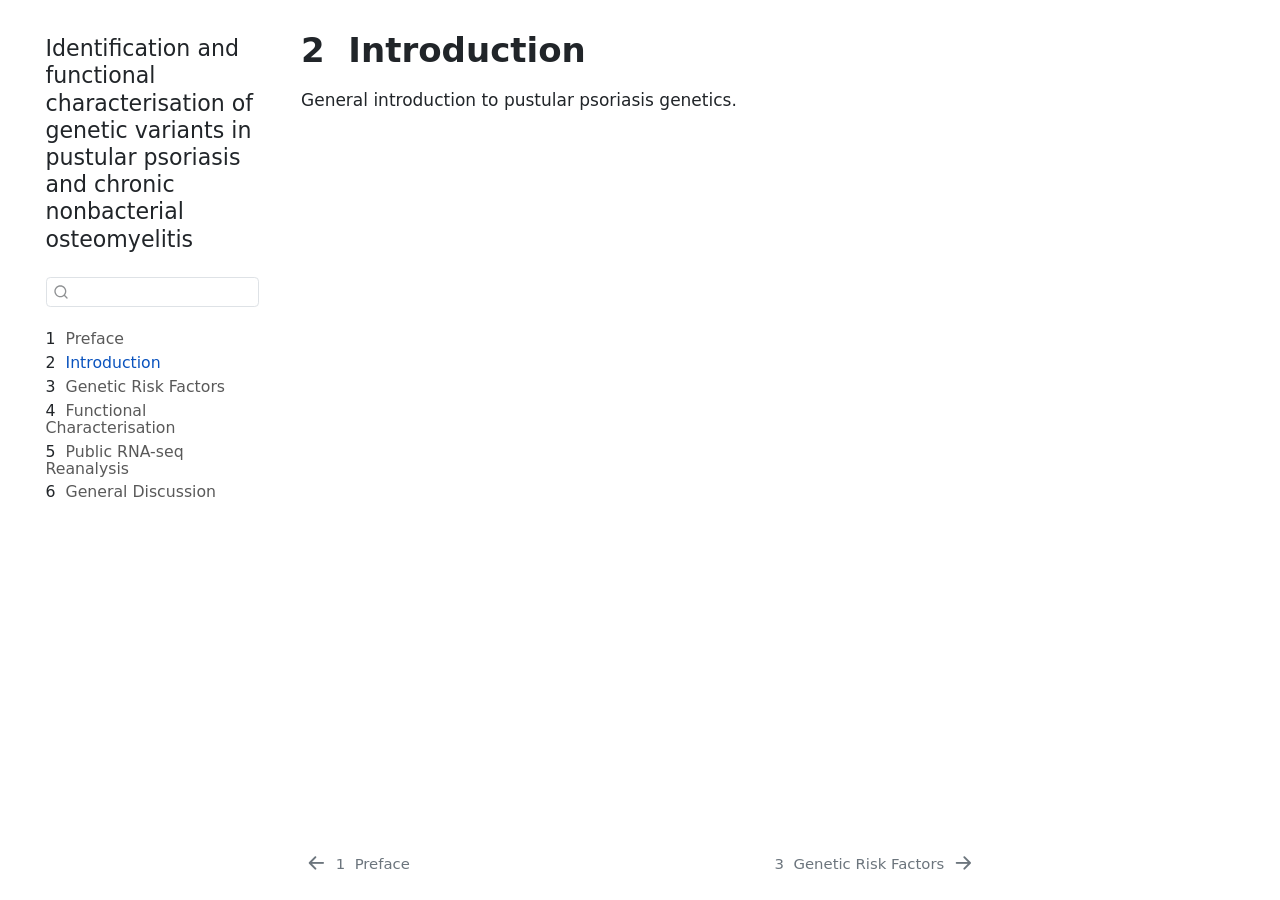
==== PhD-OS/thesis-manuscript/_book/chapters/01-introduction.html @ 2300375d "Initialize Quarto dissertation book" ====
<!DOCTYPE html>
<html xmlns="http://www.w3.org/1999/xhtml" lang="en" xml:lang="en"><head>

<meta charset="utf-8">
<meta name="generator" content="quarto-1.9.37">

<meta name="viewport" content="width=device-width, initial-scale=1.0, user-scalable=yes">


<title>2&nbsp; Introduction – Identification and functional characterisation of genetic variants in pustular psoriasis and chronic nonbacterial osteomyelitis</title>
<style>
/* Default styles provided by pandoc.
** See https://pandoc.org/MANUAL.html#variables-for-html for config info.
*/
code{white-space: pre-wrap;}
span.smallcaps{font-variant: small-caps;}
div.columns{display: flex; gap: min(4vw, 1.5em);}
div.column{flex: auto; overflow-x: auto;}
div.hanging-indent{margin-left: 1.5em; text-indent: -1.5em;}
ul.task-list{list-style: none;}
ul.task-list li input[type="checkbox"] {
  width: 0.8em;
  margin: 0 0.8em 0.2em -1em; /* quarto-specific, see https://github.com/quarto-dev/quarto-cli/issues/4556 */ 
  vertical-align: middle;
}
</style>


<script src="../site_libs/quarto-nav/quarto-nav.js"></script>
<script src="../site_libs/quarto-nav/headroom.min.js"></script>
<script src="../site_libs/clipboard/clipboard.min.js"></script>
<script src="../site_libs/quarto-search/autocomplete.umd.js"></script>
<script src="../site_libs/quarto-search/fuse.min.js"></script>
<script src="../site_libs/quarto-search/quarto-search.js"></script>
<meta name="quarto:offset" content="../">
<link href="../chapters/02-genetics.html" rel="next">
<link href="../index.html" rel="prev">
<script src="../site_libs/quarto-html/quarto.js" type="module"></script>
<script src="../site_libs/quarto-html/tabsets/tabsets.js" type="module"></script>
<script src="../site_libs/quarto-html/popper.min.js"></script>
<script src="../site_libs/quarto-html/tippy.umd.min.js"></script>
<script src="../site_libs/quarto-html/anchor.min.js"></script>
<link href="../site_libs/quarto-html/tippy.css" rel="stylesheet">
<link href="../site_libs/quarto-html/quarto-syntax-highlighting-7f8f88aac4f3542376d5c11b86a4c14d.css" rel="stylesheet" id="quarto-text-highlighting-styles">
<script src="../site_libs/bootstrap/bootstrap.min.js"></script>
<link href="../site_libs/bootstrap/bootstrap-icons.css" rel="stylesheet">
<link href="../site_libs/bootstrap/bootstrap-41d61366cb11220c48f4f4aa0bca5522.min.css" rel="stylesheet" append-hash="true" id="quarto-bootstrap" data-mode="light">
<script id="quarto-search-options" type="application/json">{
  "location": "sidebar",
  "copy-button": false,
  "collapse-after": 3,
  "panel-placement": "start",
  "type": "textbox",
  "limit": 50,
  "keyboard-shortcut": [
    "f",
    "/",
    "s"
  ],
  "show-item-context": false,
  "language": {
    "search-no-results-text": "No results",
    "search-matching-documents-text": "matching documents",
    "search-copy-link-title": "Copy link to search",
    "search-hide-matches-text": "Hide additional matches",
    "search-more-match-text": "more match in this document",
    "search-more-matches-text": "more matches in this document",
    "search-clear-button-title": "Clear",
    "search-text-placeholder": "",
    "search-detached-cancel-button-title": "Cancel",
    "search-submit-button-title": "Submit",
    "search-label": "Search"
  }
}</script>


</head>

<body class="nav-sidebar floating quarto-light">

<div id="quarto-search-results"></div>
  <header id="quarto-header" class="headroom fixed-top">
  <nav class="quarto-secondary-nav">
    <div class="container-fluid d-flex">
      <button type="button" class="quarto-btn-toggle btn" data-bs-toggle="collapse" role="button" data-bs-target=".quarto-sidebar-collapse-item" aria-controls="quarto-sidebar" aria-expanded="false" aria-label="Toggle sidebar navigation" onclick="if (window.quartoToggleHeadroom) { window.quartoToggleHeadroom(); }">
        <i class="bi bi-layout-text-sidebar-reverse"></i>
      </button>
        <nav class="quarto-page-breadcrumbs" aria-label="breadcrumb"><ol class="breadcrumb"><li class="breadcrumb-item"><a href="../chapters/01-introduction.html"><span class="chapter-number">2</span>&nbsp; <span class="chapter-title">Introduction</span></a></li></ol></nav>
        <a class="flex-grow-1" role="navigation" data-bs-toggle="collapse" data-bs-target=".quarto-sidebar-collapse-item" aria-controls="quarto-sidebar" aria-expanded="false" aria-label="Toggle sidebar navigation" onclick="if (window.quartoToggleHeadroom) { window.quartoToggleHeadroom(); }">      
        </a>
      <button type="button" class="btn quarto-search-button" aria-label="Search" onclick="window.quartoOpenSearch();">
        <i class="bi bi-search"></i>
      </button>
    </div>
  </nav>
</header>
<!-- content -->
<div id="quarto-content" class="quarto-container page-columns page-rows-contents page-layout-article">
<!-- sidebar -->
  <nav id="quarto-sidebar" class="sidebar collapse collapse-horizontal quarto-sidebar-collapse-item sidebar-navigation floating overflow-auto">
    <div class="pt-lg-2 mt-2 text-left sidebar-header">
    <div class="sidebar-title mb-0 py-0">
      <a href="../">Identification and functional characterisation of genetic variants in pustular psoriasis and chronic nonbacterial osteomyelitis</a> 
    </div>
      </div>
        <div class="mt-2 flex-shrink-0 align-items-center">
        <div class="sidebar-search">
        <div id="quarto-search" class="" title="Search"></div>
        </div>
        </div>
    <div class="sidebar-menu-container"> 
    <ul class="list-unstyled mt-1">
        <li class="sidebar-item">
  <div class="sidebar-item-container"> 
  <a href="../index.html" class="sidebar-item-text sidebar-link">
 <span class="menu-text"><span class="chapter-number">1</span>&nbsp; <span class="chapter-title">Preface</span></span></a>
  </div>
</li>
        <li class="sidebar-item">
  <div class="sidebar-item-container"> 
  <a href="../chapters/01-introduction.html" class="sidebar-item-text sidebar-link active">
 <span class="menu-text"><span class="chapter-number">2</span>&nbsp; <span class="chapter-title">Introduction</span></span></a>
  </div>
</li>
        <li class="sidebar-item">
  <div class="sidebar-item-container"> 
  <a href="../chapters/02-genetics.html" class="sidebar-item-text sidebar-link">
 <span class="menu-text"><span class="chapter-number">3</span>&nbsp; <span class="chapter-title">Genetic Risk Factors</span></span></a>
  </div>
</li>
        <li class="sidebar-item">
  <div class="sidebar-item-container"> 
  <a href="../chapters/03-functional.html" class="sidebar-item-text sidebar-link">
 <span class="menu-text"><span class="chapter-number">4</span>&nbsp; <span class="chapter-title">Functional Characterisation</span></span></a>
  </div>
</li>
        <li class="sidebar-item">
  <div class="sidebar-item-container"> 
  <a href="../chapters/04-rnaseq.html" class="sidebar-item-text sidebar-link">
 <span class="menu-text"><span class="chapter-number">5</span>&nbsp; <span class="chapter-title">Public RNA-seq Reanalysis</span></span></a>
  </div>
</li>
        <li class="sidebar-item">
  <div class="sidebar-item-container"> 
  <a href="../chapters/05-discussion.html" class="sidebar-item-text sidebar-link">
 <span class="menu-text"><span class="chapter-number">6</span>&nbsp; <span class="chapter-title">General Discussion</span></span></a>
  </div>
</li>
    </ul>
    </div>
</nav>
<div id="quarto-sidebar-glass" class="quarto-sidebar-collapse-item" data-bs-toggle="collapse" data-bs-target=".quarto-sidebar-collapse-item"></div>
<!-- margin-sidebar -->
    <div id="quarto-margin-sidebar" class="sidebar margin-sidebar zindex-bottom">
        
    </div>
<!-- main -->
<main class="content" id="quarto-document-content">

<header id="title-block-header" class="quarto-title-block default">
<div class="quarto-title">
<h1 class="title"><span class="chapter-number">2</span>&nbsp; <span class="chapter-title">Introduction</span></h1>
</div>



<div class="quarto-title-meta">

    
  
    
  </div>
  


</header>


<p>General introduction to pustular psoriasis genetics.</p>



</main> <!-- /main -->
<script id="quarto-html-after-body" type="application/javascript">
  window.document.addEventListener("DOMContentLoaded", function (event) {
    const icon = "";
    const anchorJS = new window.AnchorJS();
    anchorJS.options = {
      placement: 'right',
      icon: icon
    };
    anchorJS.add('.anchored');
    const isCodeAnnotation = (el) => {
      for (const clz of el.classList) {
        if (clz.startsWith('code-annotation-')) {                     
          return true;
        }
      }
      return false;
    }
    const onCopySuccess = function(e) {
      // button target
      const button = e.trigger;
      // don't keep focus
      button.blur();
      // flash "checked"
      button.classList.add('code-copy-button-checked');
      var currentTitle = button.getAttribute("title");
      button.setAttribute("title", "Copied!");
      let tooltip;
      if (window.bootstrap) {
        button.setAttribute("data-bs-toggle", "tooltip");
        button.setAttribute("data-bs-placement", "left");
        button.setAttribute("data-bs-title", "Copied!");
        tooltip = new bootstrap.Tooltip(button, 
          { trigger: "manual", 
            customClass: "code-copy-button-tooltip",
            offset: [0, -8]});
        tooltip.show();    
      }
      setTimeout(function() {
        if (tooltip) {
          tooltip.hide();
          button.removeAttribute("data-bs-title");
          button.removeAttribute("data-bs-toggle");
          button.removeAttribute("data-bs-placement");
        }
        button.setAttribute("title", currentTitle);
        button.classList.remove('code-copy-button-checked');
      }, 1000);
      // clear code selection
      e.clearSelection();
    }
    const getTextToCopy = function(trigger) {
      const outerScaffold = trigger.parentElement.cloneNode(true);
      const codeEl = outerScaffold.querySelector('code');
      for (const childEl of codeEl.children) {
        if (isCodeAnnotation(childEl)) {
          childEl.remove();
        }
      }
      return codeEl.innerText;
    }
    const clipboard = new window.ClipboardJS('.code-copy-button:not([data-in-quarto-modal])', {
      text: getTextToCopy
    });
    clipboard.on('success', onCopySuccess);
    if (window.document.getElementById('quarto-embedded-source-code-modal')) {
      const clipboardModal = new window.ClipboardJS('.code-copy-button[data-in-quarto-modal]', {
        text: getTextToCopy,
        container: window.document.getElementById('quarto-embedded-source-code-modal')
      });
      clipboardModal.on('success', onCopySuccess);
    }
      var localhostRegex = new RegExp(/^(?:http|https):\/\/localhost\:?[0-9]*\//);
      var mailtoRegex = new RegExp(/^mailto:/);
        var filterRegex = new RegExp('/' + window.location.host + '/');
      var isInternal = (href) => {
          return filterRegex.test(href) || localhostRegex.test(href) || mailtoRegex.test(href);
      }
      // Inspect non-navigation links and adorn them if external
     var links = window.document.querySelectorAll('a[href]:not(.nav-link):not(.navbar-brand):not(.toc-action):not(.sidebar-link):not(.sidebar-item-toggle):not(.pagination-link):not(.no-external):not([aria-hidden]):not(.dropdown-item):not(.quarto-navigation-tool):not(.about-link)');
      for (var i=0; i<links.length; i++) {
        const link = links[i];
        if (!isInternal(link.href)) {
          // undo the damage that might have been done by quarto-nav.js in the case of
          // links that we want to consider external
          if (link.dataset.originalHref !== undefined) {
            link.href = link.dataset.originalHref;
          }
        }
      }
    function tippyHover(el, contentFn, onTriggerFn, onUntriggerFn) {
      const config = {
        allowHTML: true,
        maxWidth: 500,
        delay: 100,
        arrow: false,
        appendTo: function(el) {
            return el.parentElement;
        },
        interactive: true,
        interactiveBorder: 10,
        theme: 'quarto',
        placement: 'bottom-start',
      };
      if (contentFn) {
        config.content = contentFn;
      }
      if (onTriggerFn) {
        config.onTrigger = onTriggerFn;
      }
      if (onUntriggerFn) {
        config.onUntrigger = onUntriggerFn;
      }
      window.tippy(el, config); 
    }
    const noterefs = window.document.querySelectorAll('a[role="doc-noteref"]');
    for (var i=0; i<noterefs.length; i++) {
      const ref = noterefs[i];
      tippyHover(ref, function() {
        // use id or data attribute instead here
        let href = ref.getAttribute('data-footnote-href') || ref.getAttribute('href');
        try { href = new URL(href).hash; } catch {}
        const id = href.replace(/^#\/?/, "");
        const note = window.document.getElementById(id);
        if (note) {
          return note.innerHTML;
        } else {
          return "";
        }
      });
    }
    const xrefs = window.document.querySelectorAll('a.quarto-xref');
    const processXRef = (id, note) => {
      // Strip column container classes
      const stripColumnClz = (el) => {
        el.classList.remove("page-full", "page-columns");
        if (el.children) {
          for (const child of el.children) {
            stripColumnClz(child);
          }
        }
      }
      stripColumnClz(note)
      if (id === null || id.startsWith('sec-')) {
        // Special case sections, only their first couple elements
        const container = document.createElement("div");
        if (note.children && note.children.length > 2) {
          container.appendChild(note.children[0].cloneNode(true));
          for (let i = 1; i < note.children.length; i++) {
            const child = note.children[i];
            if (child.tagName === "P" && child.innerText === "") {
              continue;
            } else {
              container.appendChild(child.cloneNode(true));
              break;
            }
          }
          if (window.Quarto?.typesetMath) {
            window.Quarto.typesetMath(container);
          }
          return container.innerHTML
        } else {
          if (window.Quarto?.typesetMath) {
            window.Quarto.typesetMath(note);
          }
          return note.innerHTML;
        }
      } else {
        // Remove any anchor links if they are present
        const anchorLink = note.querySelector('a.anchorjs-link');
        if (anchorLink) {
          anchorLink.remove();
        }
        if (window.Quarto?.typesetMath) {
          window.Quarto.typesetMath(note);
        }
        if (note.classList.contains("callout")) {
          return note.outerHTML;
        } else {
          return note.innerHTML;
        }
      }
    }
    for (var i=0; i<xrefs.length; i++) {
      const xref = xrefs[i];
      tippyHover(xref, undefined, function(instance) {
        instance.disable();
        let url = xref.getAttribute('href');
        let hash = undefined; 
        if (url.startsWith('#')) {
          hash = url;
        } else {
          try { hash = new URL(url).hash; } catch {}
        }
        if (hash) {
          const id = hash.replace(/^#\/?/, "");
          const note = window.document.getElementById(id);
          if (note !== null) {
            try {
              const html = processXRef(id, note.cloneNode(true));
              instance.setContent(html);
            } finally {
              instance.enable();
              instance.show();
            }
          } else {
            // See if we can fetch this
            fetch(url.split('#')[0])
            .then(res => res.text())
            .then(html => {
              const parser = new DOMParser();
              const htmlDoc = parser.parseFromString(html, "text/html");
              const note = htmlDoc.getElementById(id);
              if (note !== null) {
                const html = processXRef(id, note);
                instance.setContent(html);
              } 
            }).finally(() => {
              instance.enable();
              instance.show();
            });
          }
        } else {
          // See if we can fetch a full url (with no hash to target)
          // This is a special case and we should probably do some content thinning / targeting
          fetch(url)
          .then(res => res.text())
          .then(html => {
            const parser = new DOMParser();
            const htmlDoc = parser.parseFromString(html, "text/html");
            const note = htmlDoc.querySelector('main.content');
            if (note !== null) {
              // This should only happen for chapter cross references
              // (since there is no id in the URL)
              // remove the first header
              if (note.children.length > 0 && note.children[0].tagName === "HEADER") {
                note.children[0].remove();
              }
              const html = processXRef(null, note);
              instance.setContent(html);
            } 
          }).finally(() => {
            instance.enable();
            instance.show();
          });
        }
      }, function(instance) {
      });
    }
        let selectedAnnoteEl;
        const selectorForAnnotation = ( cell, annotation) => {
          let cellAttr = 'data-code-cell="' + cell + '"';
          let lineAttr = 'data-code-annotation="' +  annotation + '"';
          const selector = 'span[' + cellAttr + '][' + lineAttr + ']';
          return selector;
        }
        const selectCodeLines = (annoteEl) => {
          const doc = window.document;
          const targetCell = annoteEl.getAttribute("data-target-cell");
          const targetAnnotation = annoteEl.getAttribute("data-target-annotation");
          const annoteSpan = window.document.querySelector(selectorForAnnotation(targetCell, targetAnnotation));
          const lines = annoteSpan.getAttribute("data-code-lines").split(",");
          const lineIds = lines.map((line) => {
            return targetCell + "-" + line;
          })
          let top = null;
          let height = null;
          let parent = null;
          if (lineIds.length > 0) {
              //compute the position of the single el (top and bottom and make a div)
              const el = window.document.getElementById(lineIds[0]);
              top = el.offsetTop;
              height = el.offsetHeight;
              parent = el.parentElement.parentElement;
            if (lineIds.length > 1) {
              const lastEl = window.document.getElementById(lineIds[lineIds.length - 1]);
              const bottom = lastEl.offsetTop + lastEl.offsetHeight;
              height = bottom - top;
            }
            if (top !== null && height !== null && parent !== null) {
              // cook up a div (if necessary) and position it 
              let div = window.document.getElementById("code-annotation-line-highlight");
              if (div === null) {
                div = window.document.createElement("div");
                div.setAttribute("id", "code-annotation-line-highlight");
                div.style.position = 'absolute';
                parent.appendChild(div);
              }
              div.style.top = top - 2 + "px";
              div.style.height = height + 4 + "px";
              div.style.left = 0;
              let gutterDiv = window.document.getElementById("code-annotation-line-highlight-gutter");
              if (gutterDiv === null) {
                gutterDiv = window.document.createElement("div");
                gutterDiv.setAttribute("id", "code-annotation-line-highlight-gutter");
                gutterDiv.style.position = 'absolute';
                const codeCell = window.document.getElementById(targetCell);
                const gutter = codeCell.querySelector('.code-annotation-gutter');
                gutter.appendChild(gutterDiv);
              }
              gutterDiv.style.top = top - 2 + "px";
              gutterDiv.style.height = height + 4 + "px";
            }
            selectedAnnoteEl = annoteEl;
          }
        };
        const unselectCodeLines = () => {
          const elementsIds = ["code-annotation-line-highlight", "code-annotation-line-highlight-gutter"];
          elementsIds.forEach((elId) => {
            const div = window.document.getElementById(elId);
            if (div) {
              div.remove();
            }
          });
          selectedAnnoteEl = undefined;
        };
          // Handle positioning of the toggle
      window.addEventListener(
        "resize",
        throttle(() => {
          elRect = undefined;
          if (selectedAnnoteEl) {
            selectCodeLines(selectedAnnoteEl);
          }
        }, 10)
      );
      function throttle(fn, ms) {
      let throttle = false;
      let timer;
        return (...args) => {
          if(!throttle) { // first call gets through
              fn.apply(this, args);
              throttle = true;
          } else { // all the others get throttled
              if(timer) clearTimeout(timer); // cancel #2
              timer = setTimeout(() => {
                fn.apply(this, args);
                timer = throttle = false;
              }, ms);
          }
        };
      }
        // Attach click handler to the DT
        const annoteDls = window.document.querySelectorAll('dt[data-target-cell]');
        for (const annoteDlNode of annoteDls) {
          annoteDlNode.addEventListener('click', (event) => {
            const clickedEl = event.target;
            if (clickedEl !== selectedAnnoteEl) {
              unselectCodeLines();
              const activeEl = window.document.querySelector('dt[data-target-cell].code-annotation-active');
              if (activeEl) {
                activeEl.classList.remove('code-annotation-active');
              }
              selectCodeLines(clickedEl);
              clickedEl.classList.add('code-annotation-active');
            } else {
              // Unselect the line
              unselectCodeLines();
              clickedEl.classList.remove('code-annotation-active');
            }
          });
        }
    const findCites = (el) => {
      const parentEl = el.parentElement;
      if (parentEl) {
        const cites = parentEl.dataset.cites;
        if (cites) {
          return {
            el,
            cites: cites.split(' ')
          };
        } else {
          return findCites(el.parentElement)
        }
      } else {
        return undefined;
      }
    };
    var bibliorefs = window.document.querySelectorAll('a[role="doc-biblioref"]');
    for (var i=0; i<bibliorefs.length; i++) {
      const ref = bibliorefs[i];
      const citeInfo = findCites(ref);
      if (citeInfo) {
        tippyHover(citeInfo.el, function() {
          var popup = window.document.createElement('div');
          citeInfo.cites.forEach(function(cite) {
            var citeDiv = window.document.createElement('div');
            citeDiv.classList.add('hanging-indent');
            citeDiv.classList.add('csl-entry');
            var biblioDiv = window.document.getElementById('ref-' + cite);
            if (biblioDiv) {
              citeDiv.innerHTML = biblioDiv.innerHTML;
            }
            popup.appendChild(citeDiv);
          });
          return popup.innerHTML;
        });
      }
    }
  });
  </script>
<nav class="page-navigation">
  <div class="nav-page nav-page-previous">
      <a href="../index.html" class="pagination-link" aria-label="Preface">
        <i class="bi bi-arrow-left-short"></i> <span class="nav-page-text"><span class="chapter-number">1</span>&nbsp; <span class="chapter-title">Preface</span></span>
      </a>          
  </div>
  <div class="nav-page nav-page-next">
      <a href="../chapters/02-genetics.html" class="pagination-link" aria-label="Genetic Risk Factors">
        <span class="nav-page-text"><span class="chapter-number">3</span>&nbsp; <span class="chapter-title">Genetic Risk Factors</span></span> <i class="bi bi-arrow-right-short"></i>
      </a>
  </div>
</nav>
</div> <!-- /content -->




</body></html>
---- PhD-OS/thesis-manuscript/_book/site_libs/quarto-html/tippy.css ----
.tippy-box[data-animation=fade][data-state=hidden]{opacity:0}[data-tippy-root]{max-width:calc(100vw - 10px)}.tippy-box{position:relative;background-color:#333;color:#fff;border-radius:4px;font-size:14px;line-height:1.4;white-space:normal;outline:0;transition-property:transform,visibility,opacity}.tippy-box[data-placement^=top]>.tippy-arrow{bottom:0}.tippy-box[data-placement^=top]>.tippy-arrow:before{bottom:-7px;left:0;border-width:8px 8px 0;border-top-color:initial;transform-origin:center top}.tippy-box[data-placement^=bottom]>.tippy-arrow{top:0}.tippy-box[data-placement^=bottom]>.tippy-arrow:before{top:-7px;left:0;border-width:0 8px 8px;border-bottom-color:initial;transform-origin:center bottom}.tippy-box[data-placement^=left]>.tippy-arrow{right:0}.tippy-box[data-placement^=left]>.tippy-arrow:before{border-width:8px 0 8px 8px;border-left-color:initial;right:-7px;transform-origin:center left}.tippy-box[data-placement^=right]>.tippy-arrow{left:0}.tippy-box[data-placement^=right]>.tippy-arrow:before{left:-7px;border-width:8px 8px 8px 0;border-right-color:initial;transform-origin:center right}.tippy-box[data-inertia][data-state=visible]{transition-timing-function:cubic-bezier(.54,1.5,.38,1.11)}.tippy-arrow{width:16px;height:16px;color:#333}.tippy-arrow:before{content:"";position:absolute;border-color:transparent;border-style:solid}.tippy-content{position:relative;padding:5px 9px;z-index:1}
---- PhD-OS/thesis-manuscript/_book/site_libs/quarto-html/quarto-syntax-highlighting-7f8f88aac4f3542376d5c11b86a4c14d.css ----
/* quarto syntax highlight colors */
:root {
  --quarto-hl-ot-color: #003B4F;
  --quarto-hl-at-color: #657422;
  --quarto-hl-ss-color: #20794D;
  --quarto-hl-an-color: #5E5E5E;
  --quarto-hl-fu-color: #4758AB;
  --quarto-hl-st-color: #20794D;
  --quarto-hl-cf-color: #003B4F;
  --quarto-hl-op-color: #5E5E5E;
  --quarto-hl-er-color: #AD0000;
  --quarto-hl-bn-color: #AD0000;
  --quarto-hl-al-color: #AD0000;
  --quarto-hl-va-color: #111111;
  --quarto-hl-bu-color: inherit;
  --quarto-hl-ex-color: inherit;
  --quarto-hl-pp-color: #AD0000;
  --quarto-hl-in-color: #5E5E5E;
  --quarto-hl-vs-color: #20794D;
  --quarto-hl-wa-color: #5E5E5E;
  --quarto-hl-do-color: #5E5E5E;
  --quarto-hl-im-color: #00769E;
  --quarto-hl-ch-color: #20794D;
  --quarto-hl-dt-color: #AD0000;
  --quarto-hl-fl-color: #AD0000;
  --quarto-hl-co-color: #5E5E5E;
  --quarto-hl-cv-color: #5E5E5E;
  --quarto-hl-cn-color: #8f5902;
  --quarto-hl-sc-color: #5E5E5E;
  --quarto-hl-dv-color: #AD0000;
  --quarto-hl-kw-color: #003B4F;
}

/* other quarto variables */
:root {
  --quarto-font-monospace: SFMono-Regular, Menlo, Monaco, Consolas, "Liberation Mono", "Courier New", monospace;
}

/* syntax highlight based on Pandoc's rules */
pre > code.sourceCode > span {
  color: #003B4F;
}

code.sourceCode > span {
  color: #003B4F;
}

div.sourceCode,
div.sourceCode pre.sourceCode {
  color: #003B4F;
}

/* Normal */
code span {
  color: #003B4F;
}

/* Alert */
code span.al {
  color: #AD0000;
  font-style: inherit;
}

/* Annotation */
code span.an {
  color: #5E5E5E;
  font-style: inherit;
}

/* Attribute */
code span.at {
  color: #657422;
  font-style: inherit;
}

/* BaseN */
code span.bn {
  color: #AD0000;
  font-style: inherit;
}

/* BuiltIn */
code span.bu {
  font-style: inherit;
}

/* ControlFlow */
code span.cf {
  color: #003B4F;
  font-weight: bold;
  font-style: inherit;
}

/* Char */
code span.ch {
  color: #20794D;
  font-style: inherit;
}

/* Constant */
code span.cn {
  color: #8f5902;
  font-style: inherit;
}

/* Comment */
code span.co {
  color: #5E5E5E;
  font-style: inherit;
}

/* CommentVar */
code span.cv {
  color: #5E5E5E;
  font-style: italic;
}

/* Documentation */
code span.do {
  color: #5E5E5E;
  font-style: italic;
}

/* DataType */
code span.dt {
  color: #AD0000;
  font-style: inherit;
}

/* DecVal */
code span.dv {
  color: #AD0000;
  font-style: inherit;
}

/* Error */
code span.er {
  color: #AD0000;
  font-style: inherit;
}

/* Extension */
code span.ex {
  font-style: inherit;
}

/* Float */
code span.fl {
  color: #AD0000;
  font-style: inherit;
}

/* Function */
code span.fu {
  color: #4758AB;
  font-style: inherit;
}

/* Import */
code span.im {
  color: #00769E;
  font-style: inherit;
}

/* Information */
code span.in {
  color: #5E5E5E;
  font-style: inherit;
}

/* Keyword */
code span.kw {
  color: #003B4F;
  font-weight: bold;
  font-style: inherit;
}

/* Operator */
code span.op {
  color: #5E5E5E;
  font-style: inherit;
}

/* Other */
code span.ot {
  color: #003B4F;
  font-style: inherit;
}

/* Preprocessor */
code span.pp {
  color: #AD0000;
  font-style: inherit;
}

/* SpecialChar */
code span.sc {
  color: #5E5E5E;
  font-style: inherit;
}

/* SpecialString */
code span.ss {
  color: #20794D;
  font-style: inherit;
}

/* String */
code span.st {
  color: #20794D;
  font-style: inherit;
}

/* Variable */
code span.va {
  color: #111111;
  font-style: inherit;
}

/* VerbatimString */
code span.vs {
  color: #20794D;
  font-style: inherit;
}

/* Warning */
code span.wa {
  color: #5E5E5E;
  font-style: italic;
}

.prevent-inlining {
  content: "</";
}

/*# sourceMappingURL=789ad8cd35626ba772517505b42a116e.css.map */
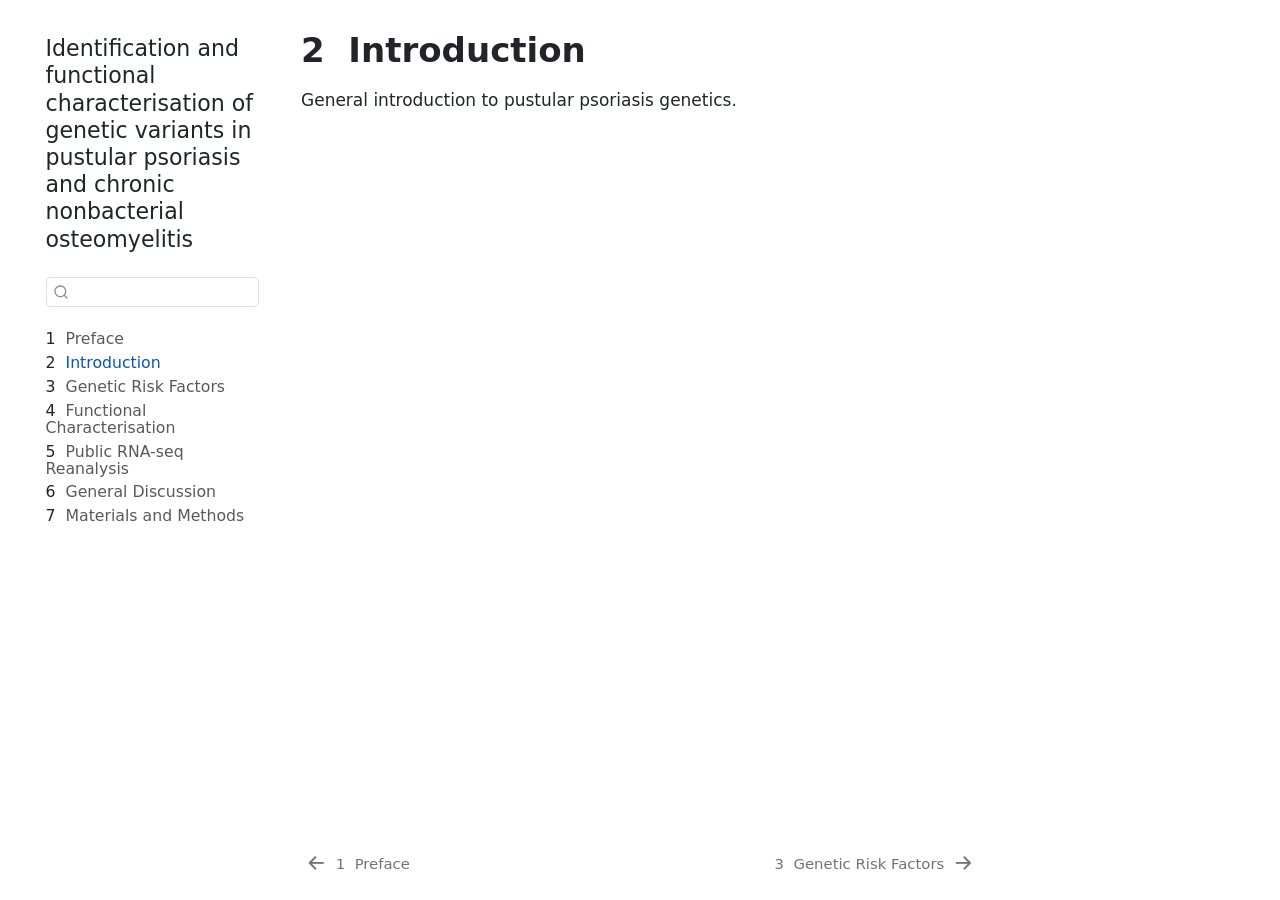
==== commit 72eb6395: "added materials and method" ====
--- a/PhD-OS/thesis-manuscript/_book/chapters/01-introduction.html
+++ b/PhD-OS/thesis-manuscript/_book/chapters/01-introduction.html
@@ -144,6 +144,12 @@
   <div class="sidebar-item-container"> 
   <a href="../chapters/05-discussion.html" class="sidebar-item-text sidebar-link">
  <span class="menu-text"><span class="chapter-number">6</span>&nbsp; <span class="chapter-title">General Discussion</span></span></a>
+  </div>
+</li>
+        <li class="sidebar-item">
+  <div class="sidebar-item-container"> 
+  <a href="../chapters/06-materials-methods.html" class="sidebar-item-text sidebar-link">
+ <span class="menu-text"><span class="chapter-number">7</span>&nbsp; <span class="chapter-title">Materials and Methods</span></span></a>
   </div>
 </li>
     </ul>
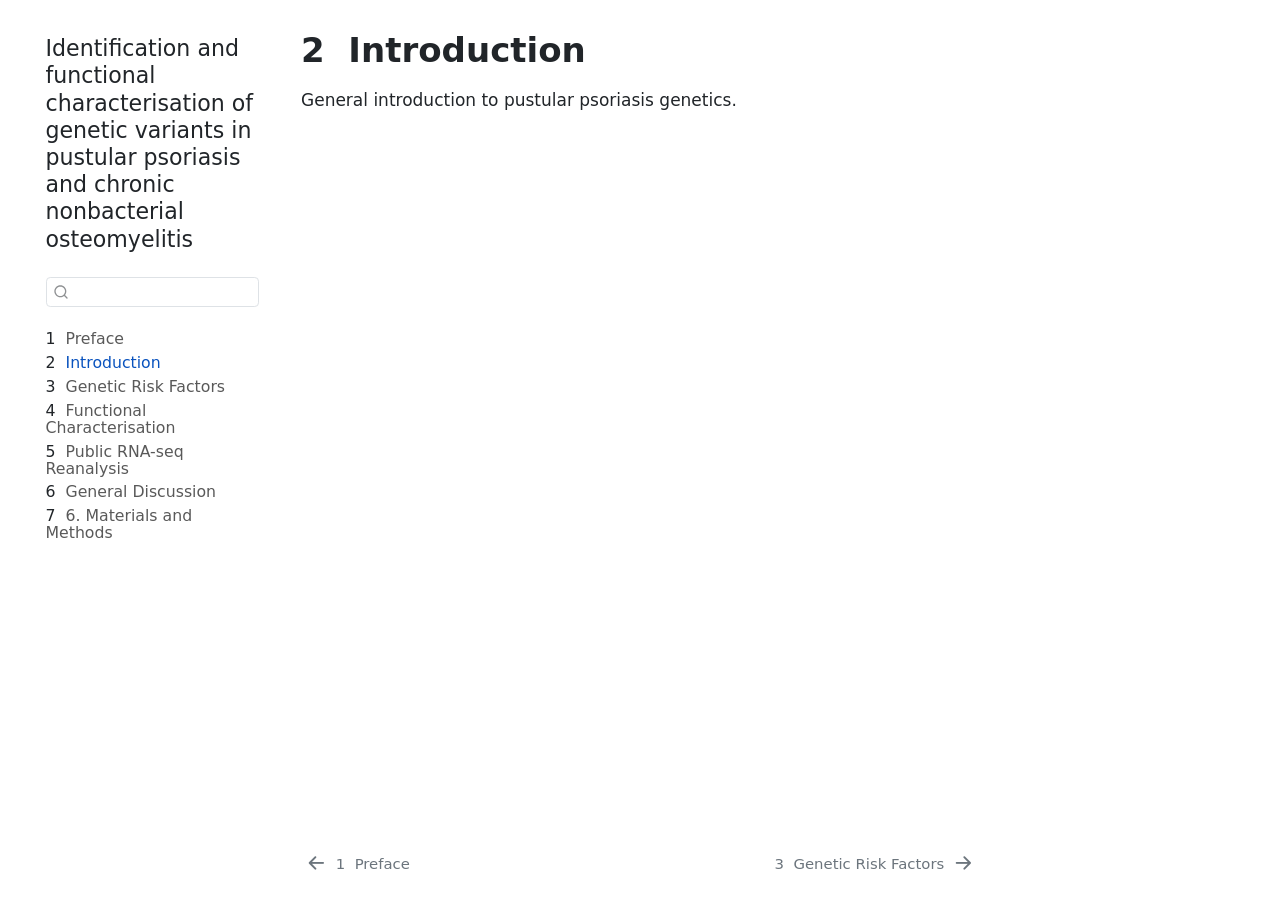
==== commit 63b456c1: "Update rendered thesis HTML: expand materials-methods and discussion chapters Co-Authored-By: Claude" ====
--- a/PhD-OS/thesis-manuscript/_book/chapters/01-introduction.html
+++ b/PhD-OS/thesis-manuscript/_book/chapters/01-introduction.html
@@ -149,7 +149,7 @@
         <li class="sidebar-item">
   <div class="sidebar-item-container"> 
   <a href="../chapters/06-materials-methods.html" class="sidebar-item-text sidebar-link">
- <span class="menu-text"><span class="chapter-number">7</span>&nbsp; <span class="chapter-title">Materials and Methods</span></span></a>
+ <span class="menu-text"><span class="chapter-number">7</span>&nbsp; <span class="chapter-title">6. Materials and Methods</span></span></a>
   </div>
 </li>
     </ul>
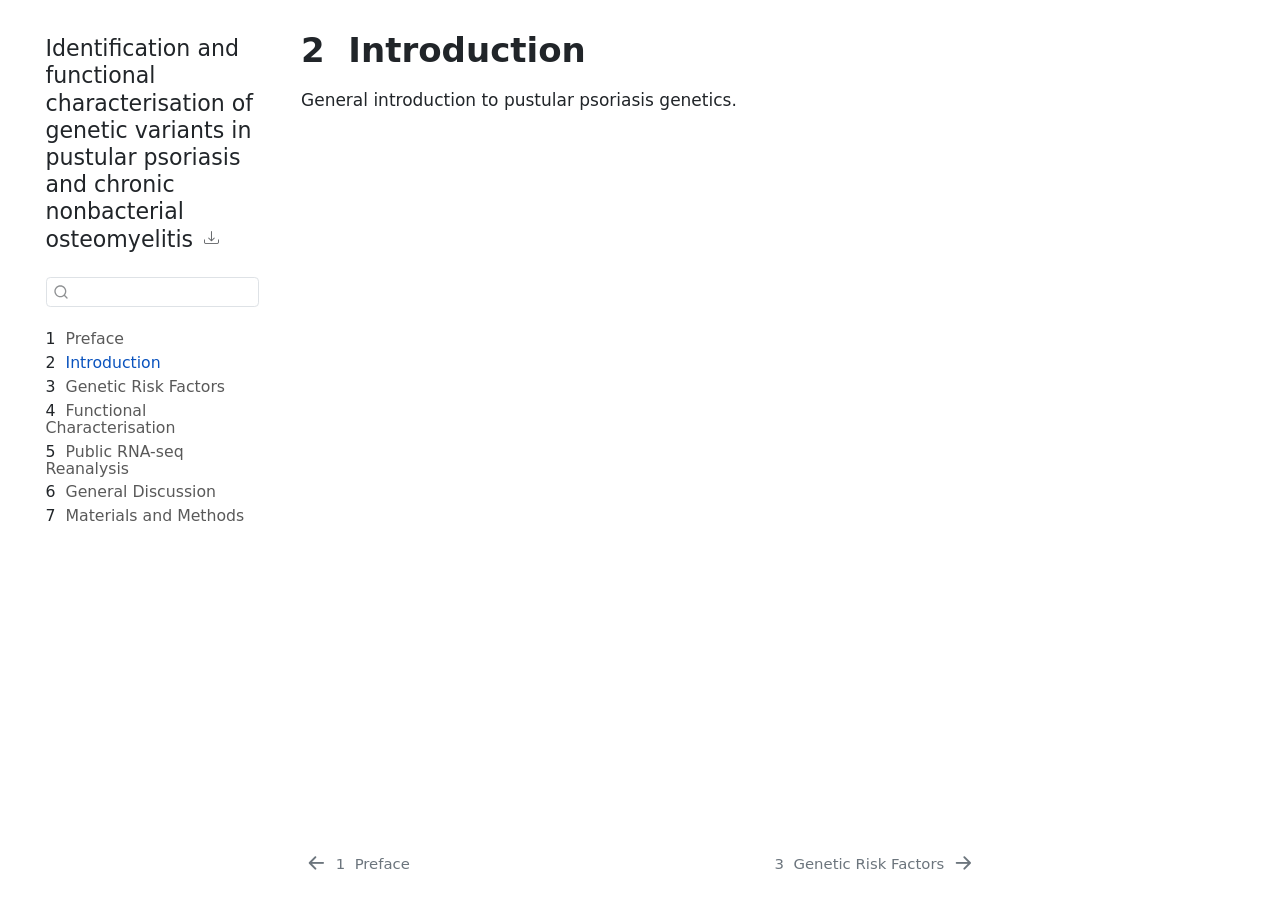
==== commit 7e461bc8: "chore: rebuild _book after removing hardcoded chapter numbers" ====
--- a/PhD-OS/thesis-manuscript/_book/chapters/01-introduction.html
+++ b/PhD-OS/thesis-manuscript/_book/chapters/01-introduction.html
@@ -101,6 +101,25 @@
     <div class="pt-lg-2 mt-2 text-left sidebar-header">
     <div class="sidebar-title mb-0 py-0">
       <a href="../">Identification and functional characterisation of genetic variants in pustular psoriasis and chronic nonbacterial osteomyelitis</a> 
+        <div class="sidebar-tools-main">
+    <div class="dropdown">
+      <a href="" title="Download" id="quarto-navigation-tool-dropdown-0" class="quarto-navigation-tool dropdown-toggle px-1" data-bs-toggle="dropdown" aria-expanded="false" role="link" aria-label="Download"><i class="bi bi-download"></i></a>
+      <ul class="dropdown-menu" aria-labelledby="quarto-navigation-tool-dropdown-0">
+          <li>
+            <a class="dropdown-item sidebar-tools-main-item" href="../Identification-and-functional-characterisation-of-genetic-variants-in-pustular-psoriasis-and-chronic-nonbacterial-osteomyelitis.pdf">
+              <i class="bi bi-file-pdf pe-1"></i>
+            Download PDF
+            </a>
+          </li>
+          <li>
+            <a class="dropdown-item sidebar-tools-main-item" href="../Identification-and-functional-characterisation-of-genetic-variants-in-pustular-psoriasis-and-chronic-nonbacterial-osteomyelitis.docx">
+              <i class="bi bi-file-word pe-1"></i>
+            Download Docx
+            </a>
+          </li>
+      </ul>
+    </div>
+</div>
     </div>
       </div>
         <div class="mt-2 flex-shrink-0 align-items-center">
@@ -149,7 +168,7 @@
         <li class="sidebar-item">
   <div class="sidebar-item-container"> 
   <a href="../chapters/06-materials-methods.html" class="sidebar-item-text sidebar-link">
- <span class="menu-text"><span class="chapter-number">7</span>&nbsp; <span class="chapter-title">6. Materials and Methods</span></span></a>
+ <span class="menu-text"><span class="chapter-number">7</span>&nbsp; <span class="chapter-title">Materials and Methods</span></span></a>
   </div>
 </li>
     </ul>
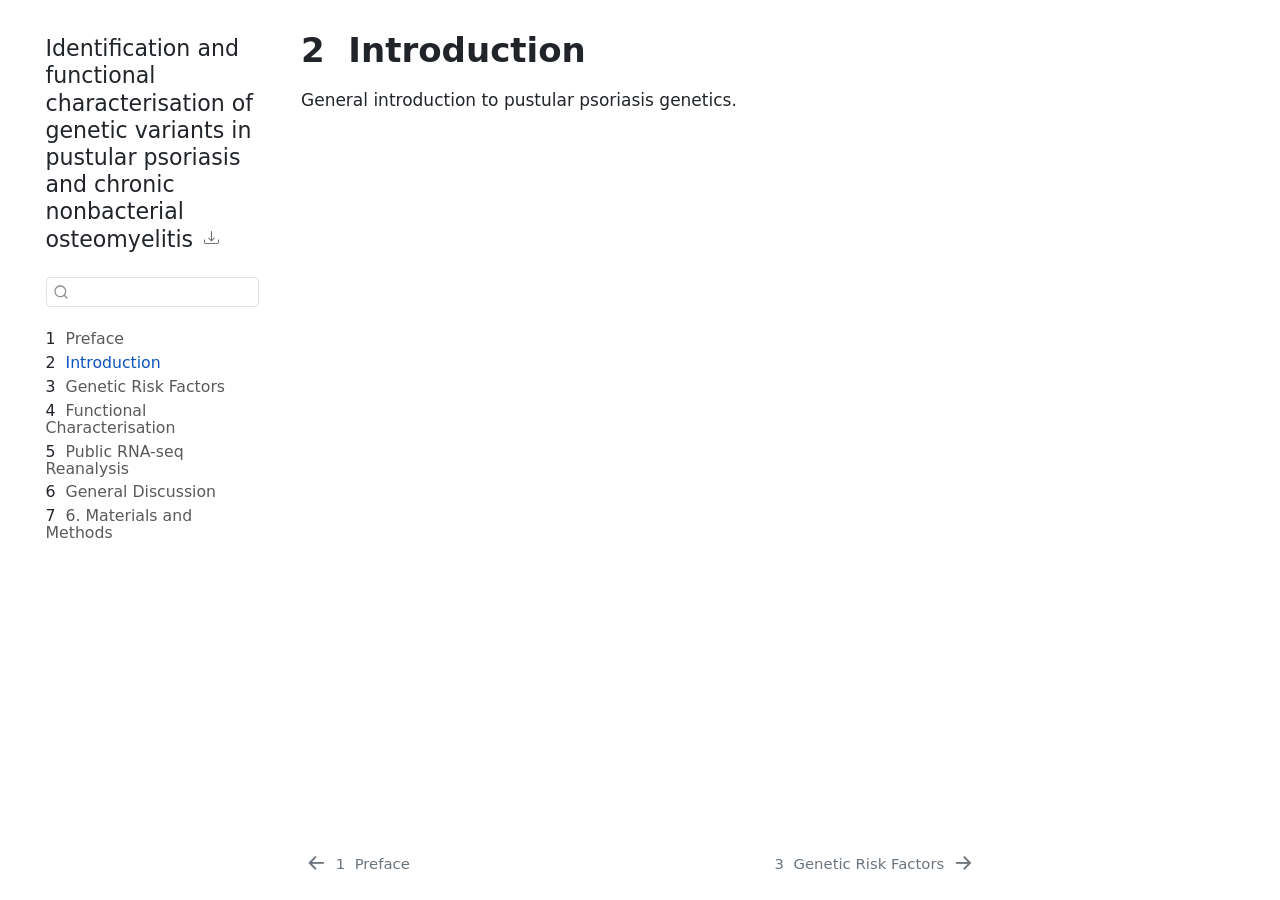
==== commit 7012eb47: "vault backup: 2026-06-26 17:01:34" ====
--- a/PhD-OS/thesis-manuscript/_book/chapters/01-introduction.html
+++ b/PhD-OS/thesis-manuscript/_book/chapters/01-introduction.html
@@ -168,7 +168,7 @@
         <li class="sidebar-item">
   <div class="sidebar-item-container"> 
   <a href="../chapters/06-materials-methods.html" class="sidebar-item-text sidebar-link">
- <span class="menu-text"><span class="chapter-number">7</span>&nbsp; <span class="chapter-title">Materials and Methods</span></span></a>
+ <span class="menu-text"><span class="chapter-number">7</span>&nbsp; <span class="chapter-title">6. Materials and Methods</span></span></a>
   </div>
 </li>
     </ul>
